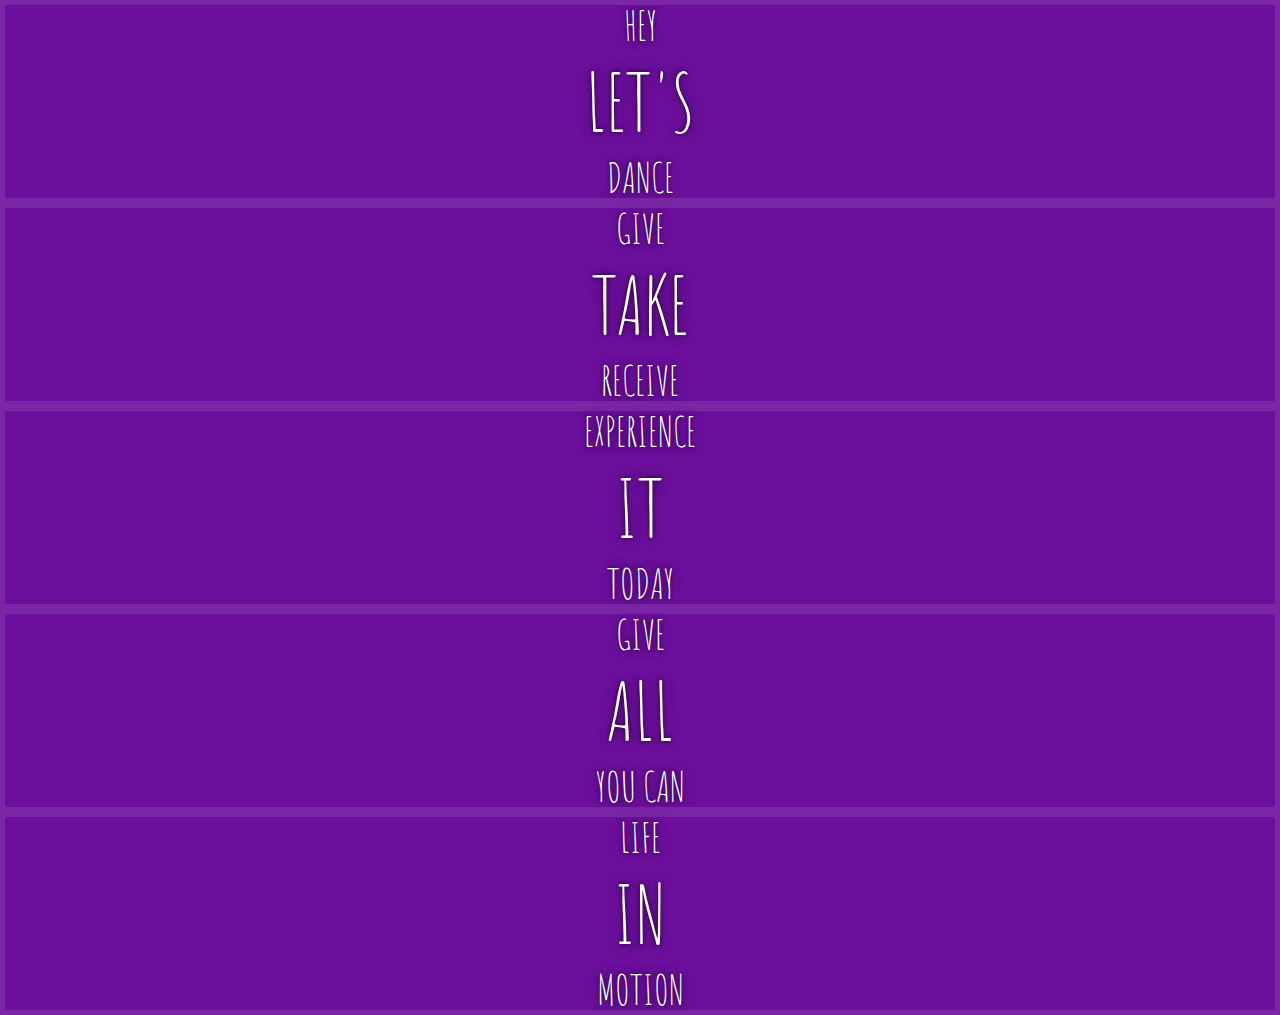
==== 05-FlexPanelGallery/index.html @ a37afc1e "added starter file" ====
<!DOCTYPE html>
<html lang="en">
<head>
  <meta charset="UTF-8">
  <title>Flex Panels 💪</title>
  <link href='https://fonts.googleapis.com/css?family=Amatic+SC' rel='stylesheet' type='text/css'>
</head>
<body>
  <style>
    html {
      box-sizing: border-box;
      background: #ffc600;
      font-family: 'helvetica neue';
      font-size: 20px;
      font-weight: 200;
    }

    body {
      margin: 0;
    }

    *, *:before, *:after {
      box-sizing: inherit;
    }

    .panels {
      min-height: 100vh;
      overflow: hidden;
    }

    .panel {
      background: #6B0F9C;
      box-shadow: inset 0 0 0 5px rgba(255,255,255,0.1);
      color: white;
      text-align: center;
      align-items: center;
      /* Safari transitionend event.propertyName === flex */
      /* Chrome + FF transitionend event.propertyName === flex-grow */
      transition:
        font-size 0.7s cubic-bezier(0.61,-0.19, 0.7,-0.11),
        flex 0.7s cubic-bezier(0.61,-0.19, 0.7,-0.11),
        background 0.2s;
      font-size: 20px;
      background-size: cover;
      background-position: center;
    }

    .panel1 { background-image:url(https://source.unsplash.com/gYl-UtwNg_I/1500x1500); }
    .panel2 { background-image:url(https://source.unsplash.com/rFKUFzjPYiQ/1500x1500); }
    .panel3 { background-image:url(https://images.unsplash.com/photo-1465188162913-8fb5709d6d57?ixlib=rb-0.3.5&q=80&fm=jpg&crop=faces&cs=tinysrgb&w=1500&h=1500&fit=crop&s=967e8a713a4e395260793fc8c802901d); }
    .panel4 { background-image:url(https://source.unsplash.com/ITjiVXcwVng/1500x1500); }
    .panel5 { background-image:url(https://source.unsplash.com/3MNzGlQM7qs/1500x1500); }

    /* Flex Children */
    .panel > * {
      margin: 0;
      width: 100%;
      transition: transform 0.5s;
    }

    .panel p {
      text-transform: uppercase;
      font-family: 'Amatic SC', cursive;
      text-shadow: 0 0 4px rgba(0, 0, 0, 0.72), 0 0 14px rgba(0, 0, 0, 0.45);
      font-size: 2em;
    }

    .panel p:nth-child(2) {
      font-size: 4em;
    }

    .panel.open {
      font-size: 40px;
    }

  </style>


  <div class="panels">
    <div class="panel panel1">
      <p>Hey</p>
      <p>Let's</p>
      <p>Dance</p>
    </div>
    <div class="panel panel2">
      <p>Give</p>
      <p>Take</p>
      <p>Receive</p>
    </div>
    <div class="panel panel3">
      <p>Experience</p>
      <p>It</p>
      <p>Today</p>
    </div>
    <div class="panel panel4">
      <p>Give</p>
      <p>All</p>
      <p>You can</p>
    </div>
    <div class="panel panel5">
      <p>Life</p>
      <p>In</p>
      <p>Motion</p>
    </div>
  </div>

  <script>

  </script>



</body>
</html>
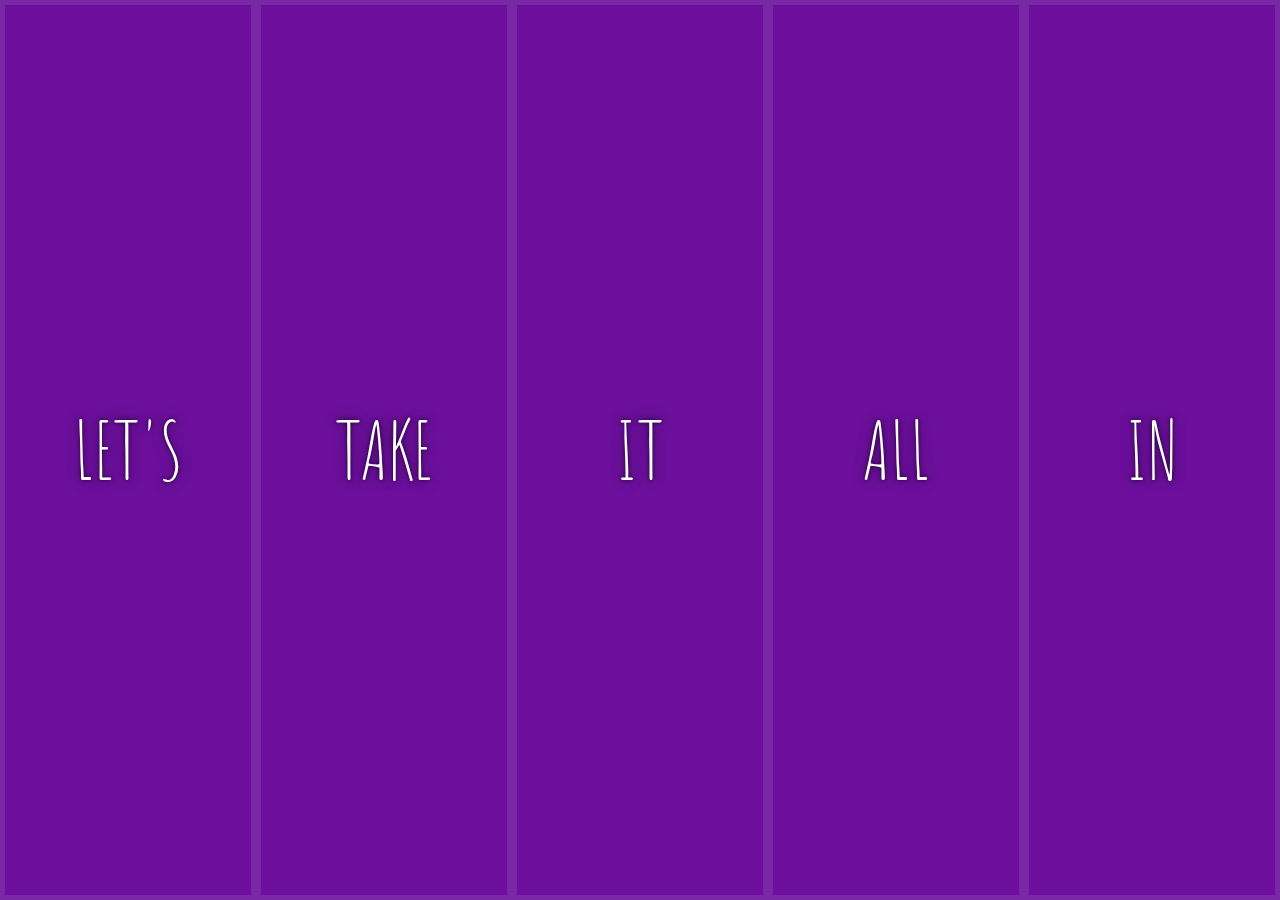
==== commit 33022dd7: "completed day-5 task" ====
--- a/05-FlexPanelGallery/index.html
+++ b/05-FlexPanelGallery/index.html
@@ -1,114 +1,163 @@
 <!DOCTYPE html>
 <html lang="en">
-<head>
-  <meta charset="UTF-8">
-  <title>Flex Panels 💪</title>
-  <link href='https://fonts.googleapis.com/css?family=Amatic+SC' rel='stylesheet' type='text/css'>
-</head>
-<body>
-  <style>
-    html {
-      box-sizing: border-box;
-      background: #ffc600;
-      font-family: 'helvetica neue';
-      font-size: 20px;
-      font-weight: 200;
-    }
+  <head>
+    <meta charset="UTF-8" />
+    <title>Flex Panels 💪</title>
+    <link
+      href="https://fonts.googleapis.com/css?family=Amatic+SC"
+      rel="stylesheet"
+      type="text/css"
+    />
+  </head>
+  <body>
+    <style>
+      html {
+        box-sizing: border-box;
+        background: #ffc600;
+        font-family: "helvetica neue";
+        font-size: 20px;
+        font-weight: 200;
+      }
 
-    body {
-      margin: 0;
-    }
+      body {
+        margin: 0;
+      }
 
-    *, *:before, *:after {
-      box-sizing: inherit;
-    }
+      *,
+      *:before,
+      *:after {
+        box-sizing: inherit;
+      }
 
-    .panels {
-      min-height: 100vh;
-      overflow: hidden;
-    }
+      .panels {
+        min-height: 100vh;
+        overflow: hidden;
+        display: flex;
+      }
 
-    .panel {
-      background: #6B0F9C;
-      box-shadow: inset 0 0 0 5px rgba(255,255,255,0.1);
-      color: white;
-      text-align: center;
-      align-items: center;
-      /* Safari transitionend event.propertyName === flex */
-      /* Chrome + FF transitionend event.propertyName === flex-grow */
-      transition:
-        font-size 0.7s cubic-bezier(0.61,-0.19, 0.7,-0.11),
-        flex 0.7s cubic-bezier(0.61,-0.19, 0.7,-0.11),
-        background 0.2s;
-      font-size: 20px;
-      background-size: cover;
-      background-position: center;
-    }
+      .panel {
+        background: #6b0f9c;
+        box-shadow: inset 0 0 0 5px rgba(255, 255, 255, 0.1);
+        color: white;
+        text-align: center;
+        align-items: center;
+        /* Safari transitionend event.propertyName === flex */
+        /* Chrome + FF transitionend event.propertyName === flex-grow */
+        transition: font-size 0.7s cubic-bezier(0.61, -0.19, 0.7, -0.11),
+          flex 0.7s cubic-bezier(0.61, -0.19, 0.7, -0.11), background 0.2s;
+        font-size: 20px;
+        background-size: cover;
+        background-position: center;
+        flex: 1;
+        display: flex;
+        justify-content: center;
+        align-items: center;
+        flex-direction: column;
+      }
 
-    .panel1 { background-image:url(https://source.unsplash.com/gYl-UtwNg_I/1500x1500); }
-    .panel2 { background-image:url(https://source.unsplash.com/rFKUFzjPYiQ/1500x1500); }
-    .panel3 { background-image:url(https://images.unsplash.com/photo-1465188162913-8fb5709d6d57?ixlib=rb-0.3.5&q=80&fm=jpg&crop=faces&cs=tinysrgb&w=1500&h=1500&fit=crop&s=967e8a713a4e395260793fc8c802901d); }
-    .panel4 { background-image:url(https://source.unsplash.com/ITjiVXcwVng/1500x1500); }
-    .panel5 { background-image:url(https://source.unsplash.com/3MNzGlQM7qs/1500x1500); }
+      .panel1 {
+        background-image: url(https://source.unsplash.com/gYl-UtwNg_I/1500x1500);
+      }
+      .panel2 {
+        background-image: url(https://source.unsplash.com/rFKUFzjPYiQ/1500x1500);
+      }
+      .panel3 {
+        background-image: url(https://images.unsplash.com/photo-1465188162913-8fb5709d6d57?ixlib=rb-0.3.5&q=80&fm=jpg&crop=faces&cs=tinysrgb&w=1500&h=1500&fit=crop&s=967e8a713a4e395260793fc8c802901d);
+      }
+      .panel4 {
+        background-image: url(https://source.unsplash.com/ITjiVXcwVng/1500x1500);
+      }
+      .panel5 {
+        background-image: url(https://source.unsplash.com/3MNzGlQM7qs/1500x1500);
+      }
 
-    /* Flex Children */
-    .panel > * {
-      margin: 0;
-      width: 100%;
-      transition: transform 0.5s;
-    }
+      /* Flex Children */
+      .panel > * {
+        margin: 0;
+        width: 100%;
+        transition: transform 0.5s;
+        flex: 1 0 auto;
+        display: flex;
+        justify-content: center;
+        align-items: center;
+        flex-direction: column;
+      }
 
-    .panel p {
-      text-transform: uppercase;
-      font-family: 'Amatic SC', cursive;
-      text-shadow: 0 0 4px rgba(0, 0, 0, 0.72), 0 0 14px rgba(0, 0, 0, 0.45);
-      font-size: 2em;
-    }
+      .panel > *:first-child {
+        transform: translateY(-100%);
+      }
+      .panel.open-active > *:first-child {
+        transform: translateY(0);
+      }
+      .panel > *:last-child {
+        transform: translateY(100%);
+      }
+      .panel.open-active > *:last-child {
+        transform: translateY(0);
+      }
 
-    .panel p:nth-child(2) {
-      font-size: 4em;
-    }
+      .panel p {
+        text-transform: uppercase;
+        font-family: "Amatic SC", cursive;
+        text-shadow: 0 0 4px rgba(0, 0, 0, 0.72), 0 0 14px rgba(0, 0, 0, 0.45);
+        font-size: 2em;
+      }
 
-    .panel.open {
-      font-size: 40px;
-    }
+      .panel p:nth-child(2) {
+        font-size: 4em;
+      }
 
-  </style>
+      .panel.open {
+        flex: 5;
+        font-size: 40px;
+      }
+    </style>
 
+    <div class="panels">
+      <div class="panel panel1">
+        <p>Hey</p>
+        <p>Let's</p>
+        <p>Dance</p>
+      </div>
+      <div class="panel panel2">
+        <p>Give</p>
+        <p>Take</p>
+        <p>Receive</p>
+      </div>
+      <div class="panel panel3">
+        <p>Experience</p>
+        <p>It</p>
+        <p>Today</p>
+      </div>
+      <div class="panel panel4">
+        <p>Give</p>
+        <p>All</p>
+        <p>You can</p>
+      </div>
+      <div class="panel panel5">
+        <p>Life</p>
+        <p>In</p>
+        <p>Motion</p>
+      </div>
+    </div>
 
-  <div class="panels">
-    <div class="panel panel1">
-      <p>Hey</p>
-      <p>Let's</p>
-      <p>Dance</p>
-    </div>
-    <div class="panel panel2">
-      <p>Give</p>
-      <p>Take</p>
-      <p>Receive</p>
-    </div>
-    <div class="panel panel3">
-      <p>Experience</p>
-      <p>It</p>
-      <p>Today</p>
-    </div>
-    <div class="panel panel4">
-      <p>Give</p>
-      <p>All</p>
-      <p>You can</p>
-    </div>
-    <div class="panel panel5">
-      <p>Life</p>
-      <p>In</p>
-      <p>Motion</p>
-    </div>
-  </div>
+    <script>
+      const panels = document.querySelectorAll(".panel");
 
-  <script>
+      function  toggleOpen() {
+        console.log("Hello");
+        this.classList.toggle("open");
+      }
 
-  </script>
+      function toggleAction(e) {
+        if (e.propertyName.includes("flex")) {
+          this.classList.toggle('open-active');
+        }
+      }
 
+      panels.forEach(panel => panel.addEventListener("click", toggleOpen));
 
-
-</body>
+      panels.forEach(panel => panel.addEventListener("transitionend", toggleAction));
+    </script>
+  </body>
 </html>
